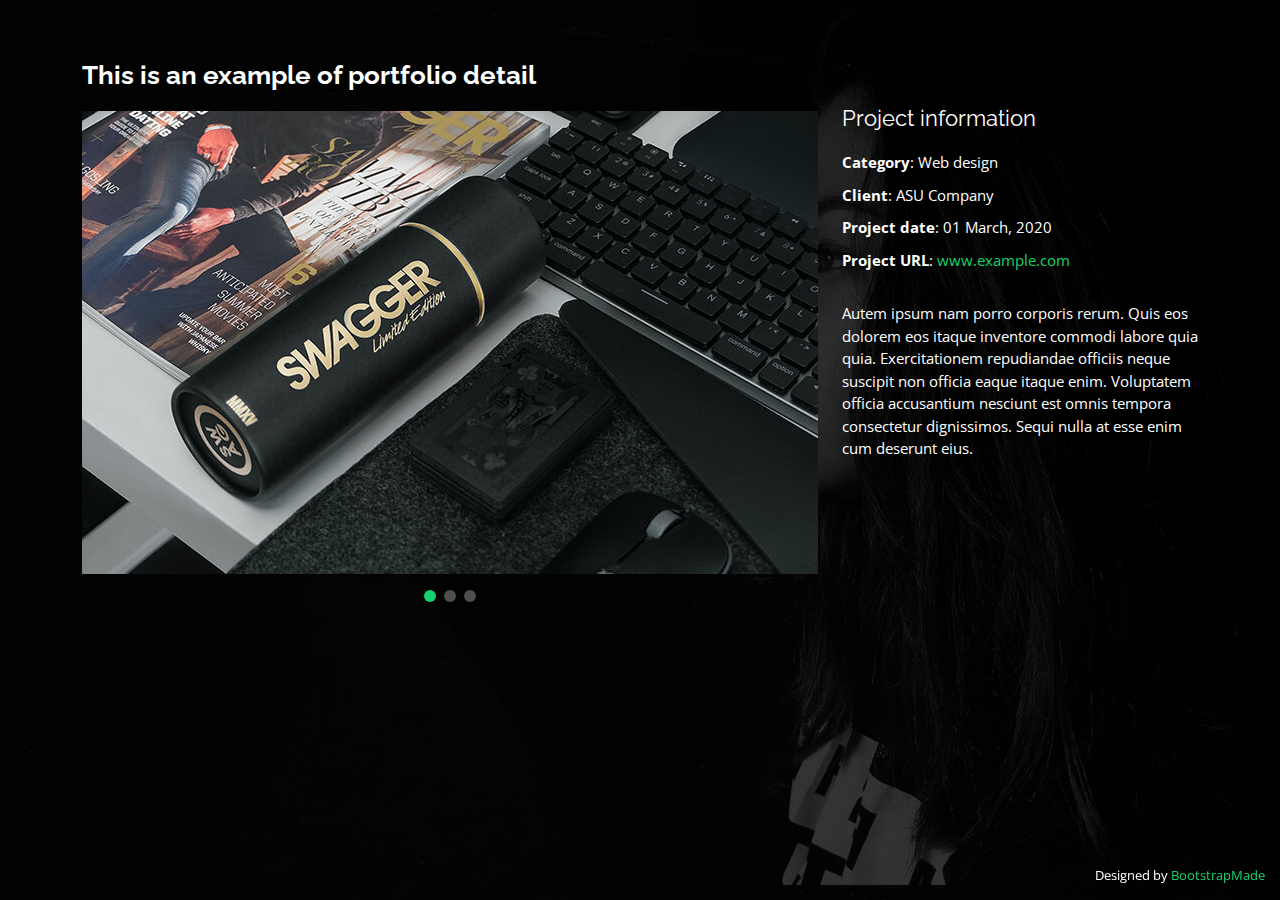
==== portfolio-details.html @ f167d853 "update" ====
<!DOCTYPE html>
<html lang="en">

<head>
  <meta charset="utf-8">
  <meta content="width=device-width, initial-scale=1.0" name="viewport">

  <title>Portfolio Details - Personal Bootstrap Template</title>
  <meta content="" name="description">
  <meta content="" name="keywords">

  <!-- Favicons -->
  <link href="assets/img/favicon.png" rel="icon">
  <link href="assets/img/apple-touch-icon.png" rel="apple-touch-icon">

  <!-- Google Fonts -->
  <link href="https://fonts.googleapis.com/css?family=Open+Sans:300,300i,400,400i,600,600i,700,700i|Raleway:300,300i,400,400i,500,500i,600,600i,700,700i|Poppins:300,300i,400,400i,500,500i,600,600i,700,700i" rel="stylesheet">

  <!-- Vendor CSS Files -->
  <link href="assets/vendor/bootstrap/css/bootstrap.min.css" rel="stylesheet">
  <link href="assets/vendor/bootstrap-icons/bootstrap-icons.css" rel="stylesheet">
  <link href="assets/vendor/boxicons/css/boxicons.min.css" rel="stylesheet">
  <link href="assets/vendor/glightbox/css/glightbox.min.css" rel="stylesheet">
  <link href="assets/vendor/remixicon/remixicon.css" rel="stylesheet">
  <link href="assets/vendor/swiper/swiper-bundle.min.css" rel="stylesheet">

  <!-- Template Main CSS File -->
  <link href="assets/css/style.css" rel="stylesheet">

  <!-- =======================================================
  * Template Name: Personal
  * Updated: Sep 18 2023 with Bootstrap v5.3.2
  * Template URL: https://bootstrapmade.com/personal-free-resume-bootstrap-template/
  * Author: BootstrapMade.com
  * License: https://bootstrapmade.com/license/
  ======================================================== -->
</head>

<body>

  <main id="main">

    <!-- ======= Portfolio Details ======= -->
    <div id="portfolio-details" class="portfolio-details">
      <div class="container">

        <div class="row">

          <div class="col-lg-8">
            <h2 class="portfolio-title">This is an example of portfolio detail</h2>

            <div class="portfolio-details-slider swiper">
              <div class="swiper-wrapper align-items-center">

                <div class="swiper-slide">
                  <img src="assets/img/portfolio/portfolio-details-1.jpg" alt="">
                </div>

                <div class="swiper-slide">
                  <img src="assets/img/portfolio/portfolio-details-2.jpg" alt="">
                </div>

                <div class="swiper-slide">
                  <img src="assets/img/portfolio/portfolio-details-3.jpg" alt="">
                </div>

              </div>
              <div class="swiper-pagination"></div>
            </div>

          </div>

          <div class="col-lg-4 portfolio-info">
            <h3>Project information</h3>
            <ul>
              <li><strong>Category</strong>: Web design</li>
              <li><strong>Client</strong>: ASU Company</li>
              <li><strong>Project date</strong>: 01 March, 2020</li>
              <li><strong>Project URL</strong>: <a href="#">www.example.com</a></li>
            </ul>

            <p>
              Autem ipsum nam porro corporis rerum. Quis eos dolorem eos itaque inventore commodi labore quia quia. Exercitationem repudiandae officiis neque suscipit non officia eaque itaque enim. Voluptatem officia accusantium nesciunt est omnis tempora consectetur dignissimos. Sequi nulla at esse enim cum deserunt eius.
            </p>
          </div>

        </div>

      </div>
    </div><!-- End Portfolio Details -->

  </main><!-- End #main -->

  <div class="credits">
    <!-- All the links in the footer should remain intact. -->
    <!-- You can delete the links only if you purchased the pro version. -->
    <!-- Licensing information: https://bootstrapmade.com/license/ -->
    <!-- Purchase the pro version with working PHP/AJAX contact form: https://bootstrapmade.com/personal-free-resume-bootstrap-template/ -->
    Designed by <a href="https://bootstrapmade.com/">BootstrapMade</a>
  </div>

  <!-- Vendor JS Files -->
  <script src="assets/vendor/purecounter/purecounter_vanilla.js"></script>
  <script src="assets/vendor/bootstrap/js/bootstrap.bundle.min.js"></script>
  <script src="assets/vendor/glightbox/js/glightbox.min.js"></script>
  <script src="assets/vendor/isotope-layout/isotope.pkgd.min.js"></script>
  <script src="assets/vendor/swiper/swiper-bundle.min.js"></script>
  <script src="assets/vendor/waypoints/noframework.waypoints.js"></script>
  <script src="assets/vendor/php-email-form/validate.js"></script>

  <!-- Template Main JS File -->
  <script src="assets/js/main.js"></script>

</body>

</html>
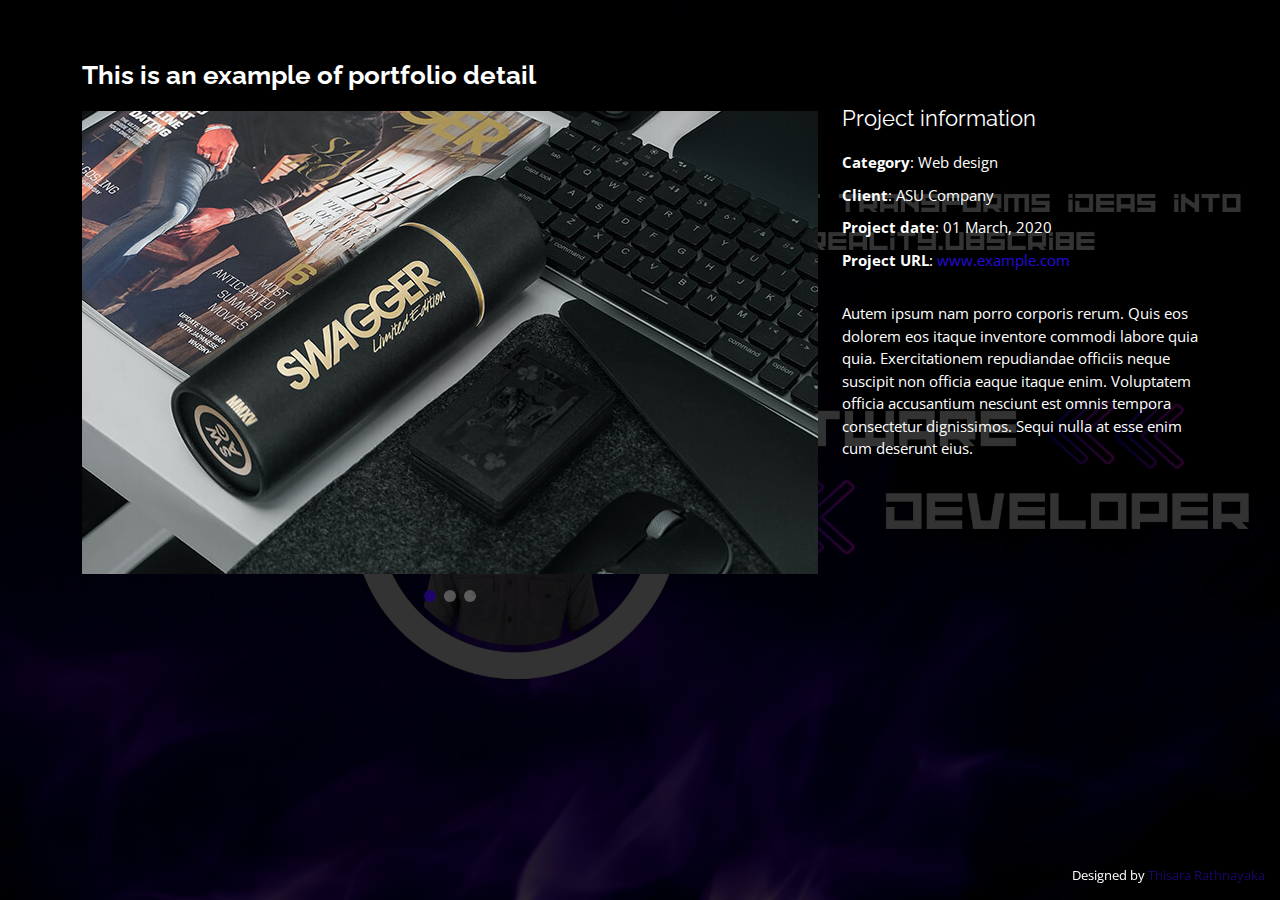
==== commit 4e233527: "update" ====
--- a/portfolio-details.html
+++ b/portfolio-details.html
@@ -96,7 +96,7 @@
     <!-- You can delete the links only if you purchased the pro version. -->
     <!-- Licensing information: https://bootstrapmade.com/license/ -->
     <!-- Purchase the pro version with working PHP/AJAX contact form: https://bootstrapmade.com/personal-free-resume-bootstrap-template/ -->
-    Designed by <a href="https://bootstrapmade.com/">BootstrapMade</a>
+    Designed by <a href="#header">Thisara Rathnayaka</a>
   </div>
 
   <!-- Vendor JS Files -->
--- a/assets/css/style.css
+++ b/assets/css/style.css
@@ -36,12 +36,12 @@
 }
 
 a {
-  color: #18d26e;
+  color: hsl(247, 90%, 45%);
   text-decoration: none;
 }
 
 a:hover {
-  color: #35e888;
+  color: #1f0469;
   text-decoration: none;
 }
 
@@ -95,7 +95,7 @@
 
 #header h2 span {
   color: #fff;
-  border-bottom: 2px solid #18d26e;
+  border-bottom: 2px solid #1f0469;
   padding-bottom: 6px;
 }
 
@@ -124,7 +124,7 @@
 }
 
 #header .social-links a:hover {
-  background: #18d26e;
+  background: #1f0469;
 }
 
 @media (max-width: 992px) {
@@ -247,7 +247,7 @@
   height: 2px;
   bottom: -4px;
   left: 0;
-  background-color: #18d26e;
+  background-color: #1f0469;
   visibility: hidden;
   width: 0px;
   transition: all 0.3s ease-in-out 0s;
@@ -391,7 +391,7 @@
   width: 120px;
   height: 1px;
   display: inline-block;
-  background: #4ceb95;
+  background: #1f0469;
   margin: 4px 10px;
 }
 
@@ -411,7 +411,7 @@
 .about-me .content h3 {
   font-weight: 700;
   font-size: 26px;
-  color: #18d26e;
+  color: #4304f0;
 }
 
 .about-me .content ul {
@@ -432,7 +432,7 @@
 .about-me .content ul i {
   font-size: 16px;
   margin-right: 5px;
-  color: #18d26e;
+  color: #1f0469;
   line-height: 0;
 }
 
@@ -463,7 +463,7 @@
   font-size: 24px;
   background: rgba(255, 255, 255, 0.1);
   padding: 12px;
-  color: #18d26e;
+  color: #1f0469;
   border-radius: 50px;
   line-height: 0;
 }
@@ -515,7 +515,7 @@
   width: 1px;
   height: 10px;
   transition: 0.9s;
-  background-color: #18d26e;
+  background-color: #1f0469;
 }
 
 /*--------------------------------------------------------------
@@ -562,8 +562,8 @@
 }
 
 .testimonials .testimonial-item .testimonial-img {
-  width: 90px;
-  border-radius: 50%;
+  width: 300px;
+  border-radius: 10%;
   margin: -40px 0 0 40px;
   position: relative;
   z-index: 2;
@@ -626,7 +626,7 @@
 }
 
 .testimonials .swiper-pagination .swiper-pagination-bullet-active {
-  background-color: #18d26e;
+  background-color: #1f0469;
 }
 
 /*--------------------------------------------------------------
@@ -653,7 +653,7 @@
   font-weight: 600;
   text-transform: uppercase;
   font-family: "Poppins", sans-serif;
-  color: #18d26e;
+  color: #3b11f5;
   margin-bottom: 10px;
 }
 
@@ -686,8 +686,8 @@
   border-radius: 50px;
   left: -9px;
   top: 0;
-  background: #18d26e;
-  border: 2px solid #18d26e;
+  background: #1f0469;
+  border: 2px solid #1f0469;
 }
 
 /*--------------------------------------------------------------
@@ -704,7 +704,7 @@
   margin: 0 auto;
   width: 64px;
   height: 64px;
-  background: #18d26e;
+  background: #1f0469;
   border-radius: 5px;
   transition: all 0.3s ease-out 0s;
   display: flex;
@@ -749,8 +749,8 @@
 }
 
 .services .icon-box:hover {
-  background: #18d26e;
-  border-color: #18d26e;
+  background: #1f0469;
+  border-color: #1f0469;
 }
 
 .services .icon-box:hover .icon {
@@ -803,7 +803,7 @@
 
 .portfolio #portfolio-flters li:hover,
 .portfolio #portfolio-flters li.filter-active {
-  background: #18d26e;
+  background: #1f0469;
 }
 
 .portfolio #portfolio-flters li:last-child {
@@ -997,7 +997,7 @@
 }
 
 .portfolio-details .swiper-pagination .swiper-pagination-bullet-active {
-  background-color: #18d26e;
+  background-color: #1f0469;
 }
 
 /*--------------------------------------------------------------
@@ -1012,7 +1012,7 @@
 
 .contact .info-box i.bx {
   font-size: 24px;
-  color: #18d26e;
+  color: #400bd2;
   border-radius: 50%;
   padding: 14px;
   float: left;
@@ -1073,7 +1073,7 @@
 .contact .php-email-form .sent-message {
   display: none;
   background: rgba(255, 255, 255, 0.08);
-  background: #18d26e;
+  background: #3d06d3;
   text-align: center;
   padding: 15px;
   font-weight: 600;
@@ -1093,7 +1093,7 @@
   width: 24px;
   height: 24px;
   margin: 0 10px -6px 0;
-  border: 3px solid #18d26e;
+  border: 3px solid #3f07d8;
   border-top-color: #eee;
   animation: animate-loading 1s linear infinite;
 }
@@ -1135,7 +1135,7 @@
 }
 
 .contact .php-email-form button[type=submit] {
-  background: #18d26e;
+  background: #1f0469;
   border: 0;
   padding: 10px 30px;
   color: #fff;
@@ -1144,7 +1144,7 @@
 }
 
 .contact .php-email-form button[type=submit]:hover {
-  background: #15bb62;
+  background: #1f0469;
 }
 
 @keyframes animate-loading {
@@ -1181,7 +1181,7 @@
 }
 
 .credits a {
-  color: #18d26e;
+  color: #1f0469;
   transition: 0.3s;
 }
 
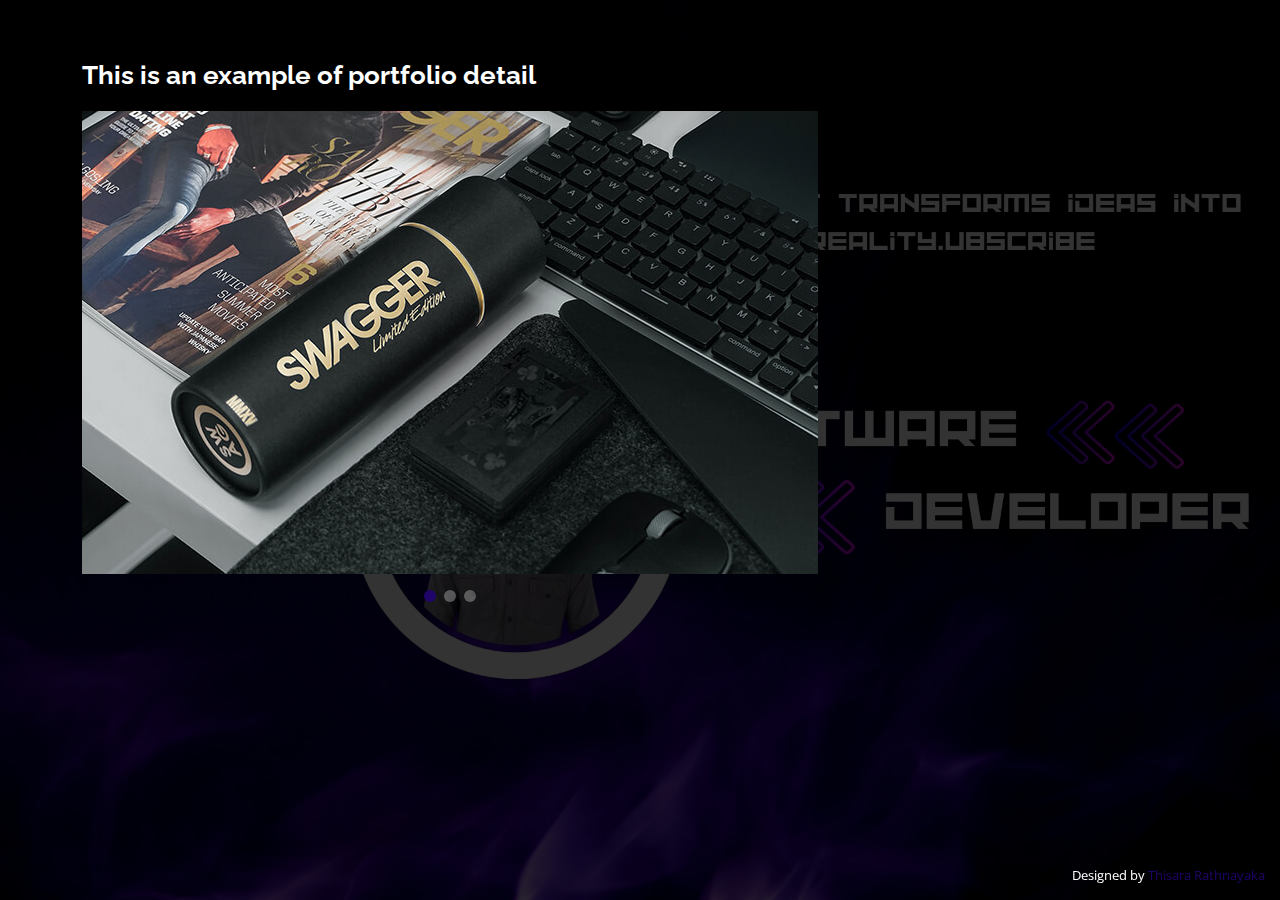
==== commit 3c88a6be: "update" ====
--- a/portfolio-details.html
+++ b/portfolio-details.html
@@ -71,7 +71,7 @@
           </div>
 
           <div class="col-lg-4 portfolio-info">
-            <h3>Project information</h3>
+            <!-- <h3>Project information</h3>
             <ul>
               <li><strong>Category</strong>: Web design</li>
               <li><strong>Client</strong>: ASU Company</li>
@@ -81,7 +81,7 @@
 
             <p>
               Autem ipsum nam porro corporis rerum. Quis eos dolorem eos itaque inventore commodi labore quia quia. Exercitationem repudiandae officiis neque suscipit non officia eaque itaque enim. Voluptatem officia accusantium nesciunt est omnis tempora consectetur dignissimos. Sequi nulla at esse enim cum deserunt eius.
-            </p>
+            </p> -->
           </div>
 
         </div>
